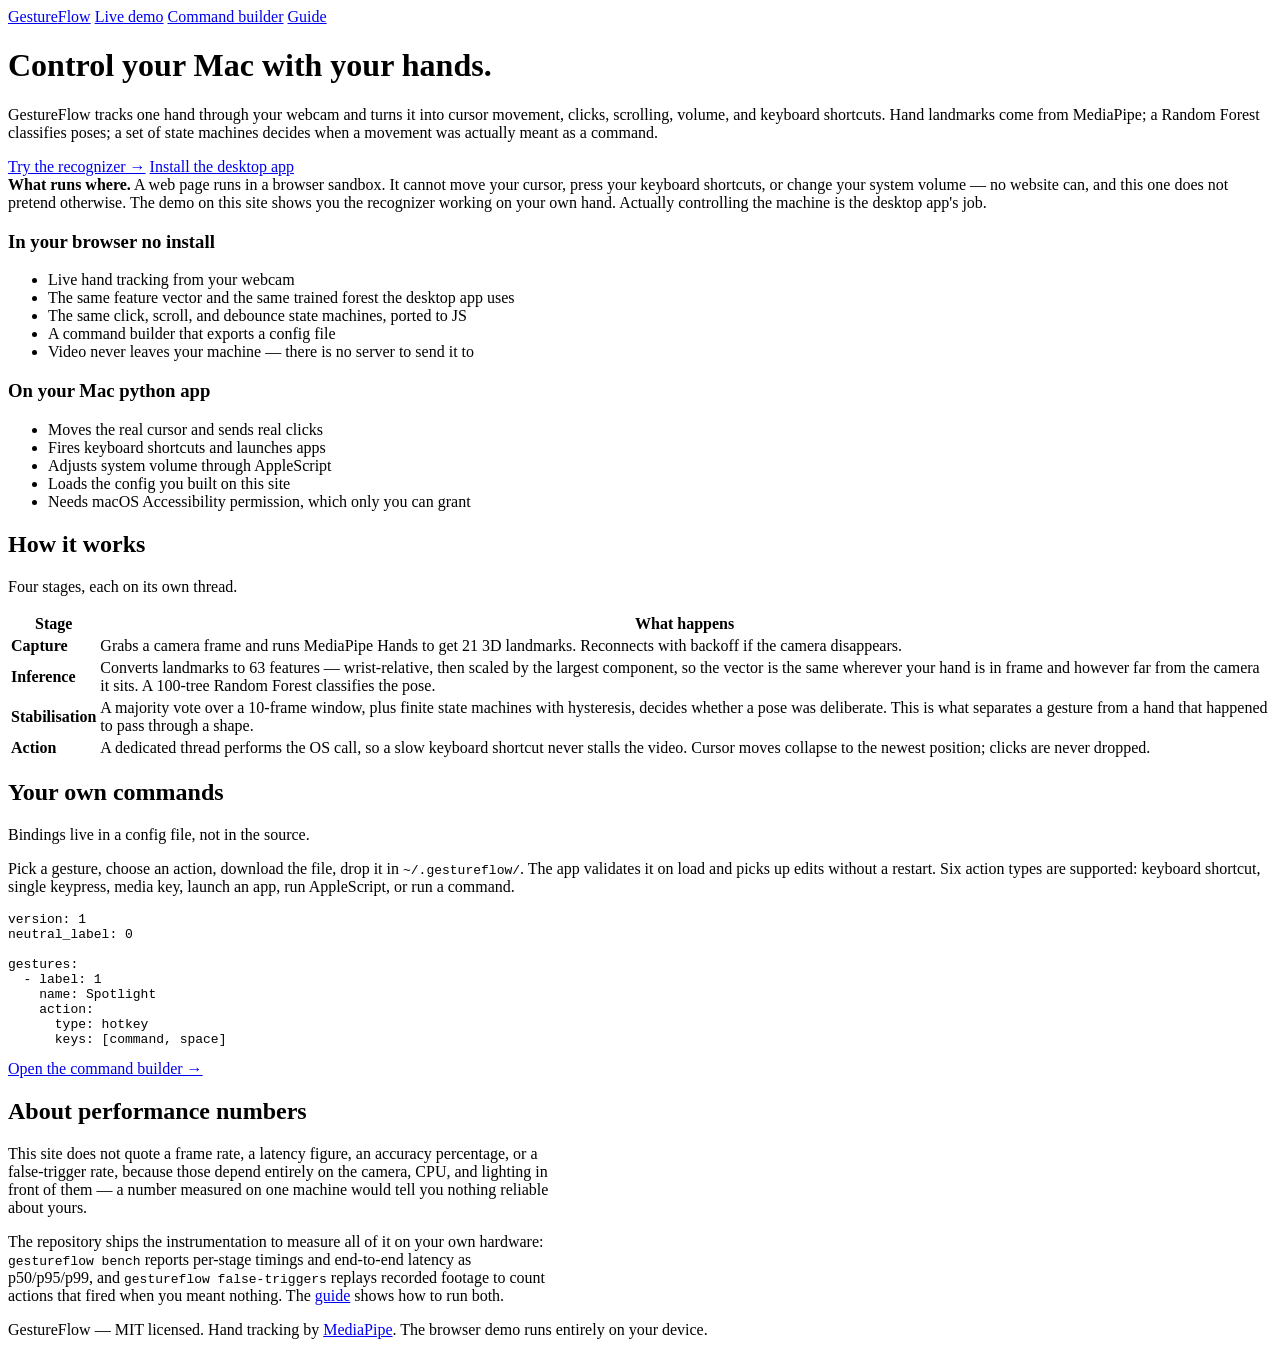
==== web/index.html @ a347a966 "Add the web product: landing, guide, live demo, and command builder The site is static files in web/" ====
<!doctype html>
<html lang="en">
<head>
<meta charset="utf-8">
<meta name="viewport" content="width=device-width, initial-scale=1">
<title>GestureFlow</title>
<meta name="description" content="Control macOS with hand gestures. Try the recognizer in your browser, then run the desktop app for real system control.">
<link rel="stylesheet" href="/css/style.css">
<link rel="icon" href="data:image/svg+xml,<svg xmlns='http://www.w3.org/2000/svg' viewBox='0 0 100 100'><text y='.9em' font-size='90'>🖐️</text></svg>">
</head>
<body>

<nav>
  <div class="wrap">
    <a class="brand" href="/">Gesture<span>Flow</span></a>
    <a class="navlink" href="/demo.html">Live demo</a>
    <a class="navlink" href="/builder.html">Command builder</a>
    <a class="navlink" href="/guide.html">Guide</a>
  </div>
</nav>

<div class="wrap">

  <header class="hero">
    <h1>Control your Mac with your hands.</h1>
    <p class="lede">
      GestureFlow tracks one hand through your webcam and turns it into cursor
      movement, clicks, scrolling, volume, and keyboard shortcuts. Hand
      landmarks come from MediaPipe; a Random Forest classifies poses; a set of
      state machines decides when a movement was actually meant as a command.
    </p>
    <div class="btn-row">
      <a class="btn" href="/demo.html">Try the recognizer &rarr;</a>
      <a class="btn secondary" href="/guide.html">Install the desktop app</a>
    </div>
  </header>

  <div class="notice">
    <strong>What runs where.</strong> A web page runs in a browser sandbox. It
    cannot move your cursor, press your keyboard shortcuts, or change your
    system volume &mdash; no website can, and this one does not pretend
    otherwise. The demo on this site shows you the recognizer working on your
    own hand. Actually controlling the machine is the desktop app's job.
  </div>

  <div class="split">
    <div class="split-card">
      <h3>In your browser <span class="tag browser">no install</span></h3>
      <ul>
        <li>Live hand tracking from your webcam</li>
        <li>The same feature vector and the same trained forest the desktop app uses</li>
        <li>The same click, scroll, and debounce state machines, ported to JS</li>
        <li>A command builder that exports a config file</li>
        <li>Video never leaves your machine &mdash; there is no server to send it to</li>
      </ul>
    </div>
    <div class="split-card">
      <h3>On your Mac <span class="tag desktop">python app</span></h3>
      <ul>
        <li>Moves the real cursor and sends real clicks</li>
        <li>Fires keyboard shortcuts and launches apps</li>
        <li>Adjusts system volume through AppleScript</li>
        <li>Loads the config you built on this site</li>
        <li>Needs macOS Accessibility permission, which only you can grant</li>
      </ul>
    </div>
  </div>

  <section>
    <h2>How it works</h2>
    <p class="sub">Four stages, each on its own thread.</p>

    <div class="table-scroll">
      <table>
        <thead>
          <tr><th>Stage</th><th>What happens</th></tr>
        </thead>
        <tbody>
          <tr>
            <td><strong>Capture</strong></td>
            <td>Grabs a camera frame and runs MediaPipe Hands to get 21 3D
                landmarks. Reconnects with backoff if the camera disappears.</td>
          </tr>
          <tr>
            <td><strong>Inference</strong></td>
            <td>Converts landmarks to 63 features &mdash; wrist-relative, then
                scaled by the largest component, so the vector is the same
                wherever your hand is in frame and however far from the camera
                it sits. A 100-tree Random Forest classifies the pose.</td>
          </tr>
          <tr>
            <td><strong>Stabilisation</strong></td>
            <td>A majority vote over a 10-frame window, plus finite state
                machines with hysteresis, decides whether a pose was
                deliberate. This is what separates a gesture from a hand that
                happened to pass through a shape.</td>
          </tr>
          <tr>
            <td><strong>Action</strong></td>
            <td>A dedicated thread performs the OS call, so a slow keyboard
                shortcut never stalls the video. Cursor moves collapse to the
                newest position; clicks are never dropped.</td>
          </tr>
        </tbody>
      </table>
    </div>
  </section>

  <section>
    <h2>Your own commands</h2>
    <p class="sub">
      Bindings live in a config file, not in the source.
    </p>
    <p style="color: var(--text-dim);">
      Pick a gesture, choose an action, download the file, drop it in
      <code>~/.gestureflow/</code>. The app validates it on load and picks up
      edits without a restart. Six action types are supported: keyboard
      shortcut, single keypress, media key, launch an app, run AppleScript, or
      run a command.
    </p>
    <pre><code>version: 1
neutral_label: 0

gestures:
  - label: 1
    name: Spotlight
    action:
      type: hotkey
      keys: [command, space]</code></pre>
    <div class="btn-row">
      <a class="btn" href="/builder.html">Open the command builder &rarr;</a>
    </div>
  </section>

  <section>
    <h2>About performance numbers</h2>
    <p style="color: var(--text-dim); max-width: 68ch;">
      This site does not quote a frame rate, a latency figure, an accuracy
      percentage, or a false-trigger rate, because those depend entirely on the
      camera, CPU, and lighting in front of them &mdash; a number measured on
      one machine would tell you nothing reliable about yours.
    </p>
    <p style="color: var(--text-dim); max-width: 68ch;">
      The repository ships the instrumentation to measure all of it on your own
      hardware: <code>gestureflow bench</code> reports per-stage timings and
      end-to-end latency as p50/p95/p99, and
      <code>gestureflow false-triggers</code> replays recorded footage to count
      actions that fired when you meant nothing. The
      <a href="/guide.html#measuring">guide</a> shows how to run both.
    </p>
  </section>

</div>

<footer>
  <div class="wrap">
    GestureFlow &mdash; MIT licensed. Hand tracking by
    <a href="https://ai.google.dev/edge/mediapipe" rel="noopener">MediaPipe</a>.
    The browser demo runs entirely on your device.
  </div>
</footer>

</body>
</html>
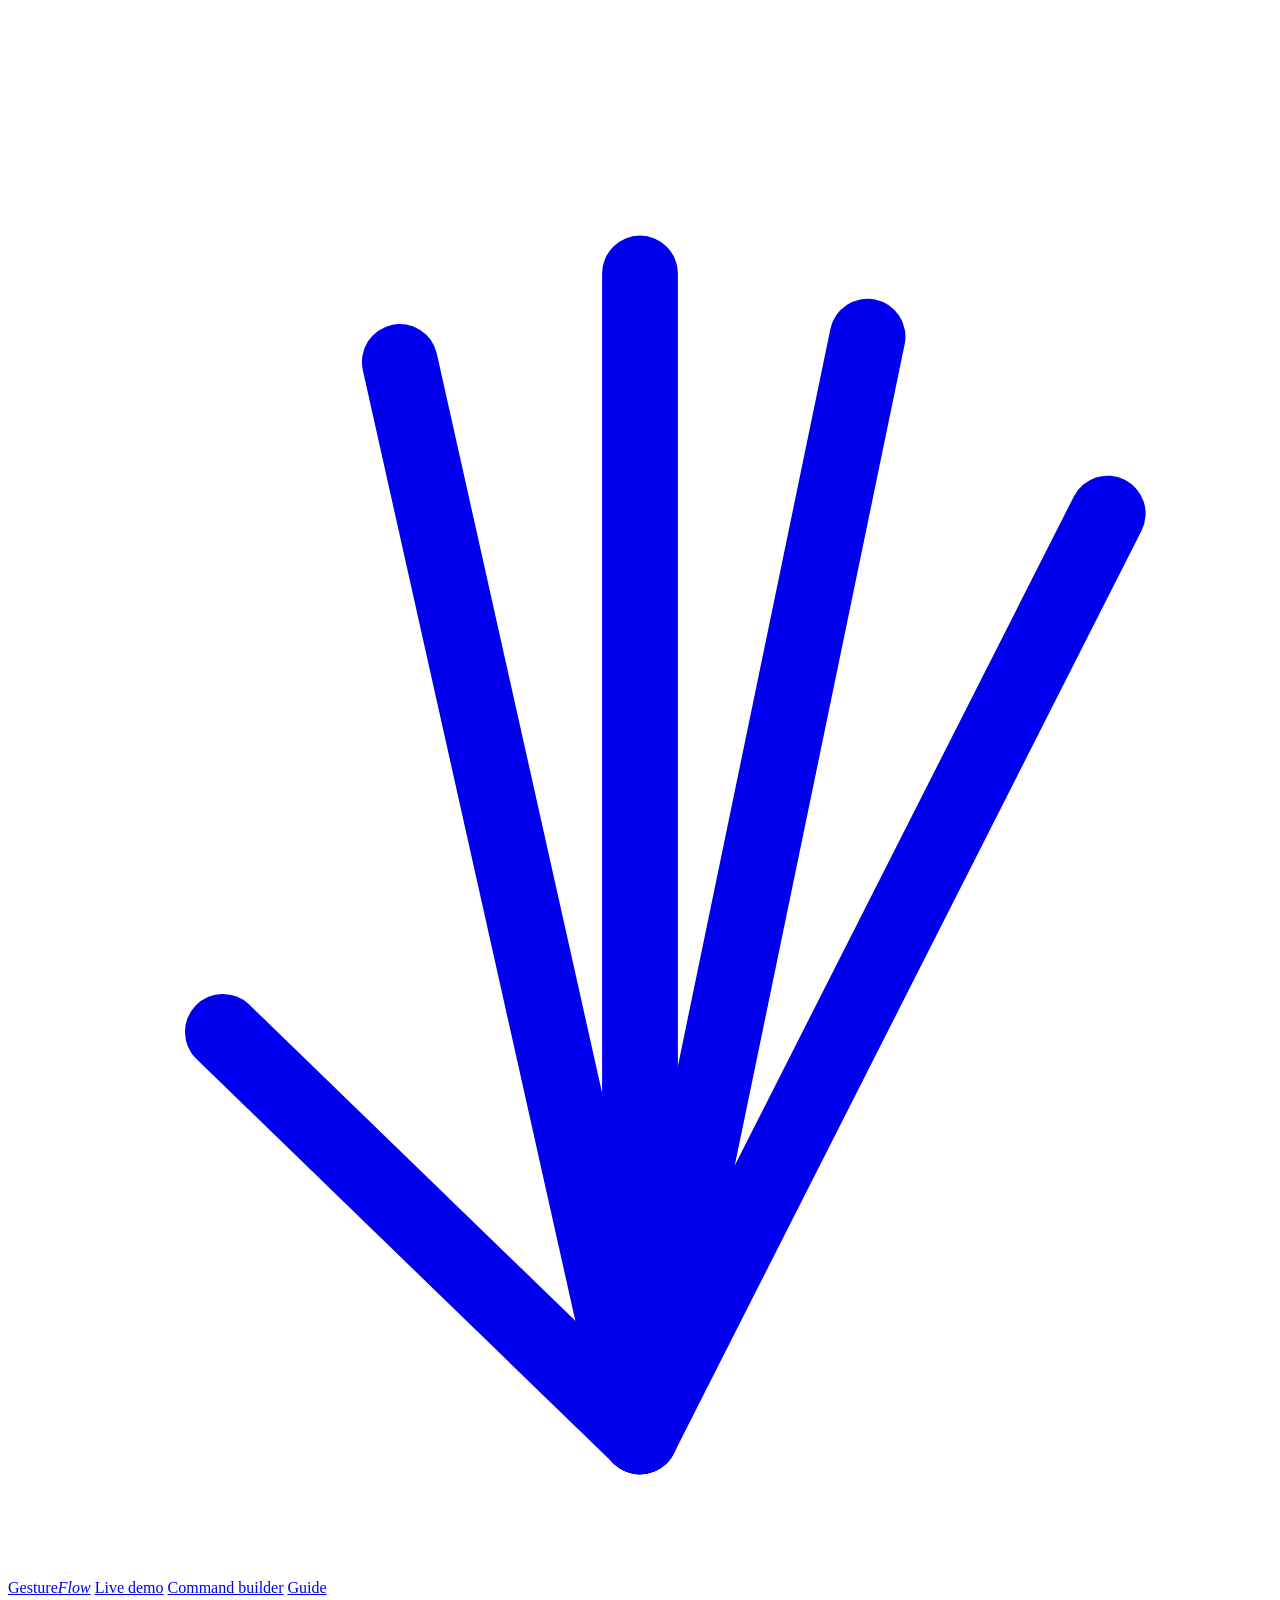
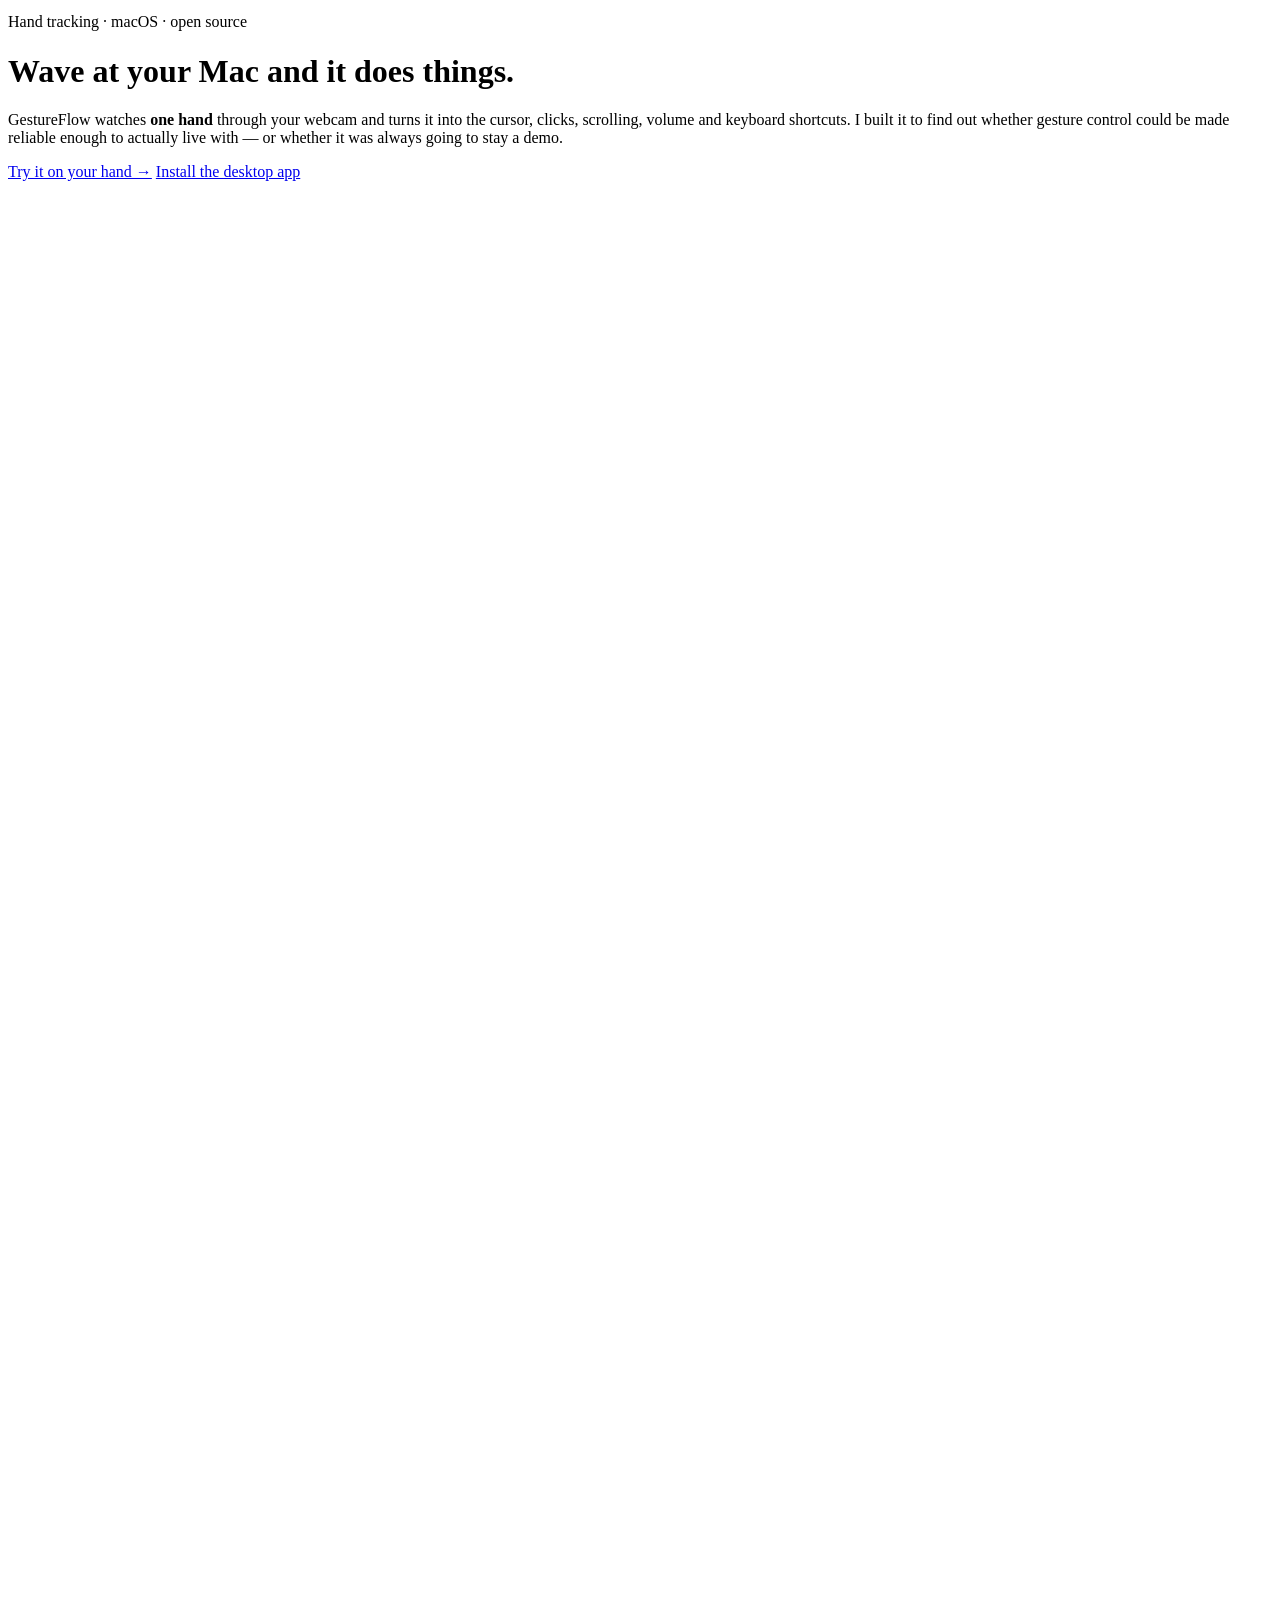
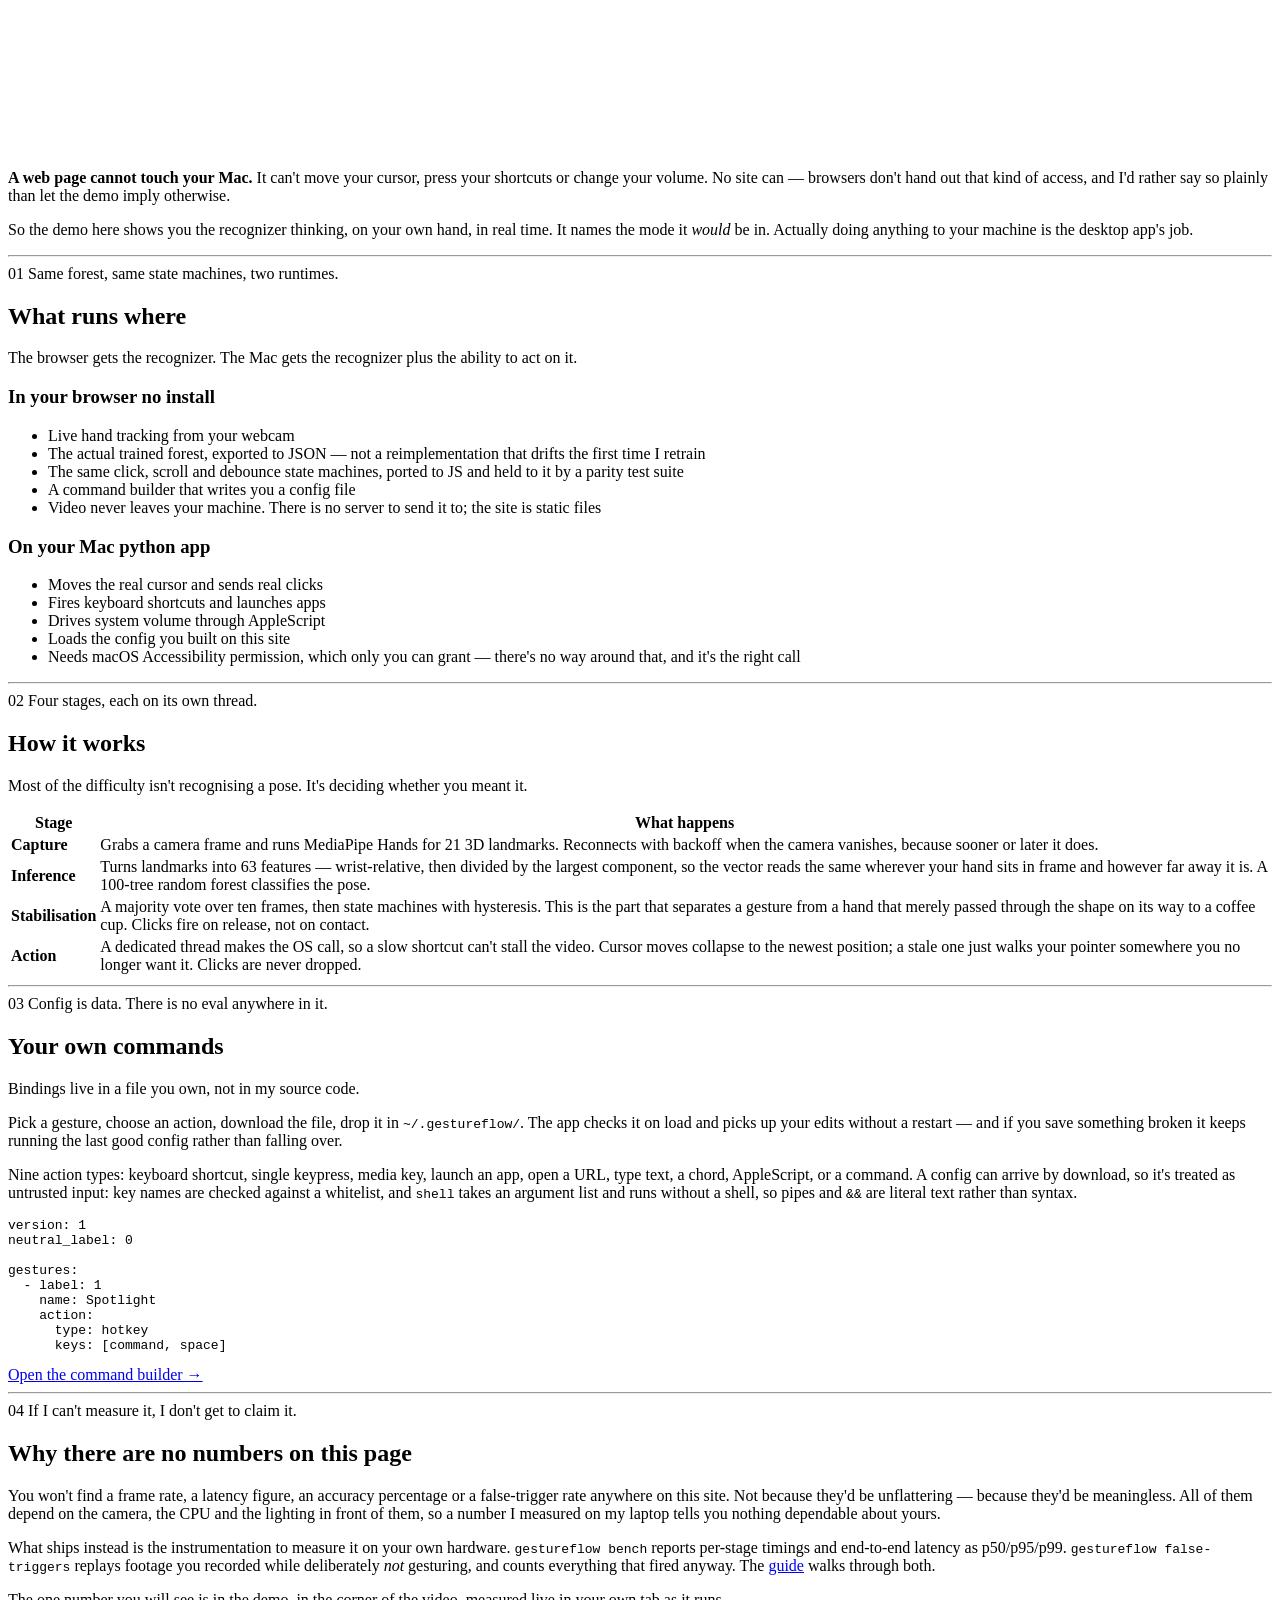
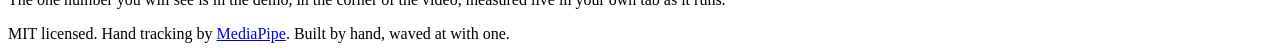
==== commit 6882378f: "Restyle the site as field notes The old look was the default look: #0d1117 with a teal accent, one 1" ====
--- a/web/index.html
+++ b/web/index.html
@@ -5,14 +5,17 @@
 <meta name="viewport" content="width=device-width, initial-scale=1">
 <title>GestureFlow</title>
 <meta name="description" content="Control macOS with hand gestures. Try the recognizer in your browser, then run the desktop app for real system control.">
+<link rel="preload" href="/fonts/fraunces-var.woff2" as="font" type="font/woff2" crossorigin>
+<link rel="preload" href="/fonts/plexsans-400.woff2" as="font" type="font/woff2" crossorigin>
+<meta name="theme-color" content="#f6f2e9">
 <link rel="stylesheet" href="/css/style.css">
-<link rel="icon" href="data:image/svg+xml,<svg xmlns='http://www.w3.org/2000/svg' viewBox='0 0 100 100'><text y='.9em' font-size='90'>🖐️</text></svg>">
+<link rel="icon" href="data:image/svg+xml,%3Csvg xmlns='http://www.w3.org/2000/svg' viewBox='0 0 100 124'%3E%3Cg stroke='%231c1a16' stroke-width='7' stroke-linecap='round' fill='none'%3E%3Cpath d='M50 113 17 81'/%3E%3Cpath d='M50 113 31 28'/%3E%3Cpath d='M50 113 50 21'/%3E%3Cpath d='M50 113 68 26'/%3E%3Cpath d='M50 113 87 40'/%3E%3C/g%3E%3Cg fill='%23c2402a'%3E%3Ccircle cx='17' cy='81' r='8'/%3E%3Ccircle cx='31' cy='28' r='8'/%3E%3Ccircle cx='50' cy='21' r='8'/%3E%3Ccircle cx='68' cy='26' r='8'/%3E%3Ccircle cx='87' cy='40' r='8'/%3E%3C/g%3E%3C/svg%3E">
 </head>
 <body>
 
 <nav>
   <div class="wrap">
-    <a class="brand" href="/">Gesture<span>Flow</span></a>
+    <a class="brand" href="/"><svg class="mark" viewBox="0 0 100 124" fill="none" aria-hidden="true" xmlns="http://www.w3.org/2000/svg"><g stroke="currentColor" stroke-width="6" stroke-linecap="round"><path d="M50 113 17 81"/><path d="M50 113 31 28"/><path d="M50 113 50 21"/><path d="M50 113 68 26"/><path d="M50 113 87 40"/></g><g fill="var(--vermillion)"><circle cx="17" cy="81" r="7"/><circle cx="31" cy="28" r="7"/><circle cx="50" cy="21" r="7"/><circle cx="68" cy="26" r="7"/><circle cx="87" cy="40" r="7"/></g></svg><span class="wordmark">Gesture<em>Flow</em></span></a>
     <a class="navlink" href="/demo.html">Live demo</a>
     <a class="navlink" href="/builder.html">Command builder</a>
     <a class="navlink" href="/guide.html">Guide</a>
@@ -22,103 +25,200 @@
 <div class="wrap">
 
   <header class="hero">
-    <h1>Control your Mac with your hands.</h1>
-    <p class="lede">
-      GestureFlow tracks one hand through your webcam and turns it into cursor
-      movement, clicks, scrolling, volume, and keyboard shortcuts. Hand
-      landmarks come from MediaPipe; a Random Forest classifies poses; a set of
-      state machines decides when a movement was actually meant as a command.
-    </p>
-    <div class="btn-row">
-      <a class="btn" href="/demo.html">Try the recognizer &rarr;</a>
-      <a class="btn secondary" href="/guide.html">Install the desktop app</a>
-    </div>
+    <div>
+      <p class="eyebrow">Hand tracking &middot; macOS &middot; open source</p>
+      <h1>Wave at your Mac and it does things.</h1>
+      <p class="lede">
+        GestureFlow watches <strong>one hand</strong> through your webcam and
+        turns it into the cursor, clicks, scrolling, volume and keyboard
+        shortcuts. I built it to find out whether gesture control could be made
+        reliable enough to actually live with &mdash; or whether it was always
+        going to stay a demo.
+      </p>
+      <div class="btn-row">
+        <a class="btn" href="/demo.html">Try it on your hand &rarr;</a>
+        <a class="btn secondary" href="/guide.html">Install the desktop app</a>
+      </div>
+    </div>
+    <svg class="handmark" viewBox="0 0 100 124" fill="none" xmlns="http://www.w3.org/2000/svg" role="img" aria-label="A hand drawn as twenty-one tracked landmarks">
+  <line class="bone" x1="50" y1="113" x2="35" y2="103" style="--len:18.0;--i:0"/>
+  <line class="bone" x1="35" y1="103" x2="25" y2="91" style="--len:15.6;--i:1"/>
+  <line class="bone" x1="25" y1="91" x2="17" y2="81" style="--len:12.8;--i:2"/>
+  <line class="bone" x1="17" y1="81" x2="11" y2="71" style="--len:11.7;--i:3"/>
+  <line class="bone" x1="50" y1="113" x2="38" y2="64" style="--len:50.4;--i:4"/>
+  <line class="bone" x1="38" y1="64" x2="35" y2="49" style="--len:15.3;--i:5"/>
+  <line class="bone" x1="35" y1="49" x2="33" y2="38" style="--len:11.2;--i:6"/>
+  <line class="bone" x1="33" y1="38" x2="31" y2="28" style="--len:10.2;--i:7"/>
+  <line class="bone" x1="38" y1="64" x2="50" y2="60" style="--len:12.6;--i:8"/>
+  <line class="bone" x1="50" y1="60" x2="50" y2="44" style="--len:16.0;--i:9"/>
+  <line class="bone" x1="50" y1="44" x2="50" y2="32" style="--len:12.0;--i:10"/>
+  <line class="bone" x1="50" y1="32" x2="50" y2="21" style="--len:11.0;--i:11"/>
+  <line class="bone" x1="50" y1="60" x2="62" y2="63" style="--len:12.4;--i:12"/>
+  <line class="bone" x1="62" y1="63" x2="65" y2="47" style="--len:16.3;--i:13"/>
+  <line class="bone" x1="65" y1="47" x2="67" y2="36" style="--len:11.2;--i:14"/>
+  <line class="bone" x1="67" y1="36" x2="68" y2="26" style="--len:10.0;--i:15"/>
+  <line class="bone" x1="62" y1="63" x2="74" y2="69" style="--len:13.4;--i:16"/>
+  <line class="bone" x1="74" y1="69" x2="80" y2="57" style="--len:13.4;--i:17"/>
+  <line class="bone" x1="80" y1="57" x2="84" y2="48" style="--len:9.8;--i:18"/>
+  <line class="bone" x1="84" y1="48" x2="87" y2="40" style="--len:8.5;--i:19"/>
+  <line class="bone" x1="50" y1="113" x2="74" y2="69" style="--len:50.1;--i:20"/>
+  <circle class="joint" cx="50" cy="113" r="2.1" style="--i:0"/>
+  <circle class="joint" cx="35" cy="103" r="2.1" style="--i:1"/>
+  <circle class="joint" cx="25" cy="91" r="2.1" style="--i:2"/>
+  <circle class="joint" cx="17" cy="81" r="2.1" style="--i:3"/>
+  <circle class="joint tip" cx="11" cy="71" r="2.6" style="--i:4"/>
+  <circle class="joint" cx="38" cy="64" r="2.1" style="--i:5"/>
+  <circle class="joint" cx="35" cy="49" r="2.1" style="--i:6"/>
+  <circle class="joint" cx="33" cy="38" r="2.1" style="--i:7"/>
+  <circle class="joint tip" cx="31" cy="28" r="2.6" style="--i:8"/>
+  <circle class="joint" cx="50" cy="60" r="2.1" style="--i:9"/>
+  <circle class="joint" cx="50" cy="44" r="2.1" style="--i:10"/>
+  <circle class="joint" cx="50" cy="32" r="2.1" style="--i:11"/>
+  <circle class="joint tip" cx="50" cy="21" r="2.6" style="--i:12"/>
+  <circle class="joint" cx="62" cy="63" r="2.1" style="--i:13"/>
+  <circle class="joint" cx="65" cy="47" r="2.1" style="--i:14"/>
+  <circle class="joint" cx="67" cy="36" r="2.1" style="--i:15"/>
+  <circle class="joint tip" cx="68" cy="26" r="2.6" style="--i:16"/>
+  <circle class="joint" cx="74" cy="69" r="2.1" style="--i:17"/>
+  <circle class="joint" cx="80" cy="57" r="2.1" style="--i:18"/>
+  <circle class="joint" cx="84" cy="48" r="2.1" style="--i:19"/>
+  <circle class="joint tip" cx="87" cy="40" r="2.6" style="--i:20"/>
+</svg>
   </header>
 
   <div class="notice">
-    <strong>What runs where.</strong> A web page runs in a browser sandbox. It
-    cannot move your cursor, press your keyboard shortcuts, or change your
-    system volume &mdash; no website can, and this one does not pretend
-    otherwise. The demo on this site shows you the recognizer working on your
-    own hand. Actually controlling the machine is the desktop app's job.
+    <p><strong>A web page cannot touch your Mac.</strong> It can't move your
+    cursor, press your shortcuts or change your volume. No site can &mdash;
+    browsers don't hand out that kind of access, and I'd rather say so plainly
+    than let the demo imply otherwise.</p>
+    <p>So the demo here shows you the recognizer thinking, on your own hand, in
+    real time. It names the mode it <em>would</em> be in. Actually doing
+    anything to your machine is the desktop app's job.</p>
   </div>
 
-  <div class="split">
-    <div class="split-card">
-      <h3>In your browser <span class="tag browser">no install</span></h3>
-      <ul>
-        <li>Live hand tracking from your webcam</li>
-        <li>The same feature vector and the same trained forest the desktop app uses</li>
-        <li>The same click, scroll, and debounce state machines, ported to JS</li>
-        <li>A command builder that exports a config file</li>
-        <li>Video never leaves your machine &mdash; there is no server to send it to</li>
-      </ul>
-    </div>
-    <div class="split-card">
-      <h3>On your Mac <span class="tag desktop">python app</span></h3>
-      <ul>
-        <li>Moves the real cursor and sends real clicks</li>
-        <li>Fires keyboard shortcuts and launches apps</li>
-        <li>Adjusts system volume through AppleScript</li>
-        <li>Loads the config you built on this site</li>
-        <li>Needs macOS Accessibility permission, which only you can grant</li>
-      </ul>
-    </div>
-  </div>
-
-  <section>
-    <h2>How it works</h2>
-    <p class="sub">Four stages, each on its own thread.</p>
-
-    <div class="table-scroll">
-      <table>
-        <thead>
-          <tr><th>Stage</th><th>What happens</th></tr>
-        </thead>
-        <tbody>
-          <tr>
-            <td><strong>Capture</strong></td>
-            <td>Grabs a camera frame and runs MediaPipe Hands to get 21 3D
-                landmarks. Reconnects with backoff if the camera disappears.</td>
-          </tr>
-          <tr>
-            <td><strong>Inference</strong></td>
-            <td>Converts landmarks to 63 features &mdash; wrist-relative, then
-                scaled by the largest component, so the vector is the same
-                wherever your hand is in frame and however far from the camera
-                it sits. A 100-tree Random Forest classifies the pose.</td>
-          </tr>
-          <tr>
-            <td><strong>Stabilisation</strong></td>
-            <td>A majority vote over a 10-frame window, plus finite state
-                machines with hysteresis, decides whether a pose was
-                deliberate. This is what separates a gesture from a hand that
-                happened to pass through a shape.</td>
-          </tr>
-          <tr>
-            <td><strong>Action</strong></td>
-            <td>A dedicated thread performs the OS call, so a slow keyboard
-                shortcut never stalls the video. Cursor moves collapse to the
-                newest position; clicks are never dropped.</td>
-          </tr>
-        </tbody>
-      </table>
-    </div>
-  </section>
-
-  <section>
-    <h2>Your own commands</h2>
-    <p class="sub">
-      Bindings live in a config file, not in the source.
-    </p>
-    <p style="color: var(--text-dim);">
-      Pick a gesture, choose an action, download the file, drop it in
-      <code>~/.gestureflow/</code>. The app validates it on load and picks up
-      edits without a restart. Six action types are supported: keyboard
-      shortcut, single keypress, media key, launch an app, run AppleScript, or
-      run a command.
-    </p>
-    <pre><code>version: 1
+  <hr class="rule">
+
+  <section class="railed">
+    <div class="rail">
+      <span class="num">01</span>
+      <span class="note">Same forest, same state machines, two runtimes.</span>
+    </div>
+    <div>
+      <h2>What runs where</h2>
+      <p class="sub">
+        The browser gets the recognizer. The Mac gets the recognizer plus the
+        ability to act on it.
+      </p>
+
+      <div class="split">
+        <div class="split-card">
+          <h3>In your browser <span class="tag browser">no install</span></h3>
+          <ul>
+            <li>Live hand tracking from your webcam</li>
+            <li>The actual trained forest, exported to JSON &mdash; not a
+                reimplementation that drifts the first time I retrain</li>
+            <li>The same click, scroll and debounce state machines, ported to JS
+                and held to it by a parity test suite</li>
+            <li>A command builder that writes you a config file</li>
+            <li>Video never leaves your machine. There is no server to send it
+                to; the site is static files</li>
+          </ul>
+        </div>
+        <div class="split-card">
+          <h3>On your Mac <span class="tag desktop">python app</span></h3>
+          <ul>
+            <li>Moves the real cursor and sends real clicks</li>
+            <li>Fires keyboard shortcuts and launches apps</li>
+            <li>Drives system volume through AppleScript</li>
+            <li>Loads the config you built on this site</li>
+            <li>Needs macOS Accessibility permission, which only you can grant
+                &mdash; there's no way around that, and it's the right call</li>
+          </ul>
+        </div>
+      </div>
+    </div>
+  </section>
+
+  <hr class="rule">
+
+  <section class="railed">
+    <div class="rail">
+      <span class="num">02</span>
+      <span class="note">Four stages, each on its own thread.</span>
+    </div>
+    <div>
+      <h2>How it works</h2>
+      <p class="sub">
+        Most of the difficulty isn't recognising a pose. It's deciding whether
+        you meant it.
+      </p>
+
+      <div class="table-scroll">
+        <table>
+          <thead>
+            <tr><th>Stage</th><th>What happens</th></tr>
+          </thead>
+          <tbody>
+            <tr>
+              <td><strong>Capture</strong></td>
+              <td>Grabs a camera frame and runs MediaPipe Hands for 21 3D
+                  landmarks. Reconnects with backoff when the camera vanishes,
+                  because sooner or later it does.</td>
+            </tr>
+            <tr>
+              <td><strong>Inference</strong></td>
+              <td>Turns landmarks into 63 features &mdash; wrist-relative, then
+                  divided by the largest component, so the vector reads the same
+                  wherever your hand sits in frame and however far away it is. A
+                  100-tree random forest classifies the pose.</td>
+            </tr>
+            <tr>
+              <td><strong>Stabilisation</strong></td>
+              <td>A majority vote over ten frames, then state machines with
+                  hysteresis. This is the part that separates a gesture from a
+                  hand that merely passed through the shape on its way to a
+                  coffee cup. Clicks fire on release, not on contact.</td>
+            </tr>
+            <tr>
+              <td><strong>Action</strong></td>
+              <td>A dedicated thread makes the OS call, so a slow shortcut can't
+                  stall the video. Cursor moves collapse to the newest position;
+                  a stale one just walks your pointer somewhere you no longer
+                  want it. Clicks are never dropped.</td>
+            </tr>
+          </tbody>
+        </table>
+      </div>
+    </div>
+  </section>
+
+  <hr class="rule">
+
+  <section class="railed">
+    <div class="rail">
+      <span class="num">03</span>
+      <span class="note">Config is data. There is no eval anywhere in it.</span>
+    </div>
+    <div>
+      <h2>Your own commands</h2>
+      <p class="sub">
+        Bindings live in a file you own, not in my source code.
+      </p>
+      <p>
+        Pick a gesture, choose an action, download the file, drop it in
+        <code>~/.gestureflow/</code>. The app checks it on load and picks up
+        your edits without a restart &mdash; and if you save something broken it
+        keeps running the last good config rather than falling over.
+      </p>
+      <p>
+        Nine action types: keyboard shortcut, single keypress, media key, launch
+        an app, open a URL, type text, a chord, AppleScript, or a command. A
+        config can arrive by download, so it's treated as untrusted input: key
+        names are checked against a whitelist, and <code>shell</code> takes an
+        argument list and runs without a shell, so pipes and
+        <code>&amp;&amp;</code> are literal text rather than syntax.
+      </p>
+      <pre><code>version: 1
 neutral_label: 0
 
 gestures:
@@ -127,36 +227,51 @@
     action:
       type: hotkey
       keys: [command, space]</code></pre>
-    <div class="btn-row">
-      <a class="btn" href="/builder.html">Open the command builder &rarr;</a>
-    </div>
-  </section>
-
-  <section>
-    <h2>About performance numbers</h2>
-    <p style="color: var(--text-dim); max-width: 68ch;">
-      This site does not quote a frame rate, a latency figure, an accuracy
-      percentage, or a false-trigger rate, because those depend entirely on the
-      camera, CPU, and lighting in front of them &mdash; a number measured on
-      one machine would tell you nothing reliable about yours.
-    </p>
-    <p style="color: var(--text-dim); max-width: 68ch;">
-      The repository ships the instrumentation to measure all of it on your own
-      hardware: <code>gestureflow bench</code> reports per-stage timings and
-      end-to-end latency as p50/p95/p99, and
-      <code>gestureflow false-triggers</code> replays recorded footage to count
-      actions that fired when you meant nothing. The
-      <a href="/guide.html#measuring">guide</a> shows how to run both.
-    </p>
+      <div class="btn-row">
+        <a class="btn" href="/builder.html">Open the command builder &rarr;</a>
+      </div>
+    </div>
+  </section>
+
+  <hr class="rule">
+
+  <section class="railed">
+    <div class="rail">
+      <span class="num">04</span>
+      <span class="note">If I can't measure it, I don't get to claim it.</span>
+    </div>
+    <div>
+      <h2>Why there are no numbers on this page</h2>
+      <p>
+        You won't find a frame rate, a latency figure, an accuracy percentage or
+        a false-trigger rate anywhere on this site. Not because they'd be
+        unflattering &mdash; because they'd be meaningless. All of them depend on
+        the camera, the CPU and the lighting in front of them, so a number I
+        measured on my laptop tells you nothing dependable about yours.
+      </p>
+      <p>
+        What ships instead is the instrumentation to measure it on your own
+        hardware. <code>gestureflow bench</code> reports per-stage timings and
+        end-to-end latency as p50/p95/p99.
+        <code>gestureflow false-triggers</code> replays footage you recorded
+        while deliberately <em>not</em> gesturing, and counts everything that
+        fired anyway. The <a href="/guide.html#measuring">guide</a> walks
+        through both.
+      </p>
+      <p>
+        The one number you will see is in the demo, in the corner of the video,
+        measured live in your own tab as it runs.
+      </p>
+    </div>
   </section>
 
 </div>
 
 <footer>
   <div class="wrap">
-    GestureFlow &mdash; MIT licensed. Hand tracking by
-    <a href="https://ai.google.dev/edge/mediapipe" rel="noopener">MediaPipe</a>.
-    The browser demo runs entirely on your device.
+    <span>MIT licensed. Hand tracking by
+      <a href="https://ai.google.dev/edge/mediapipe" rel="noopener">MediaPipe</a>.</span>
+    <span class="sig">Built by hand, waved at with one.</span>
   </div>
 </footer>
 
